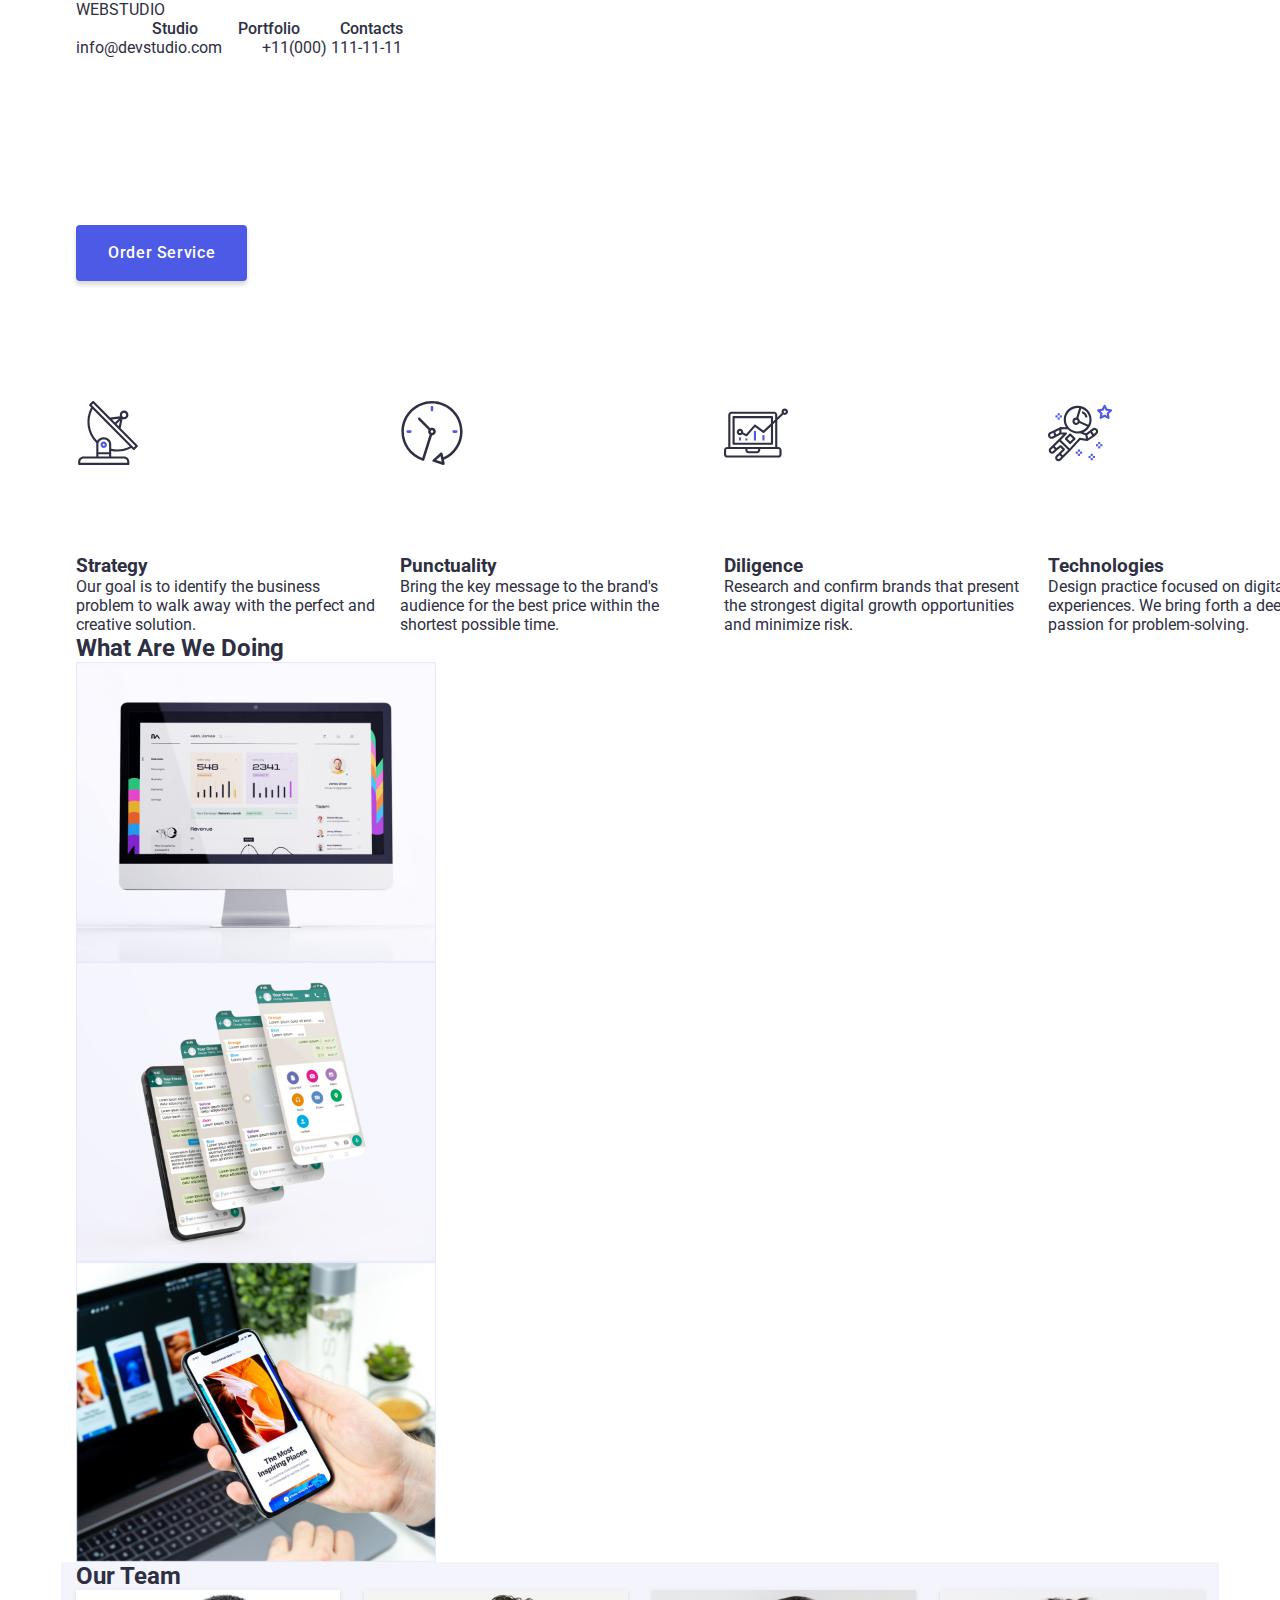
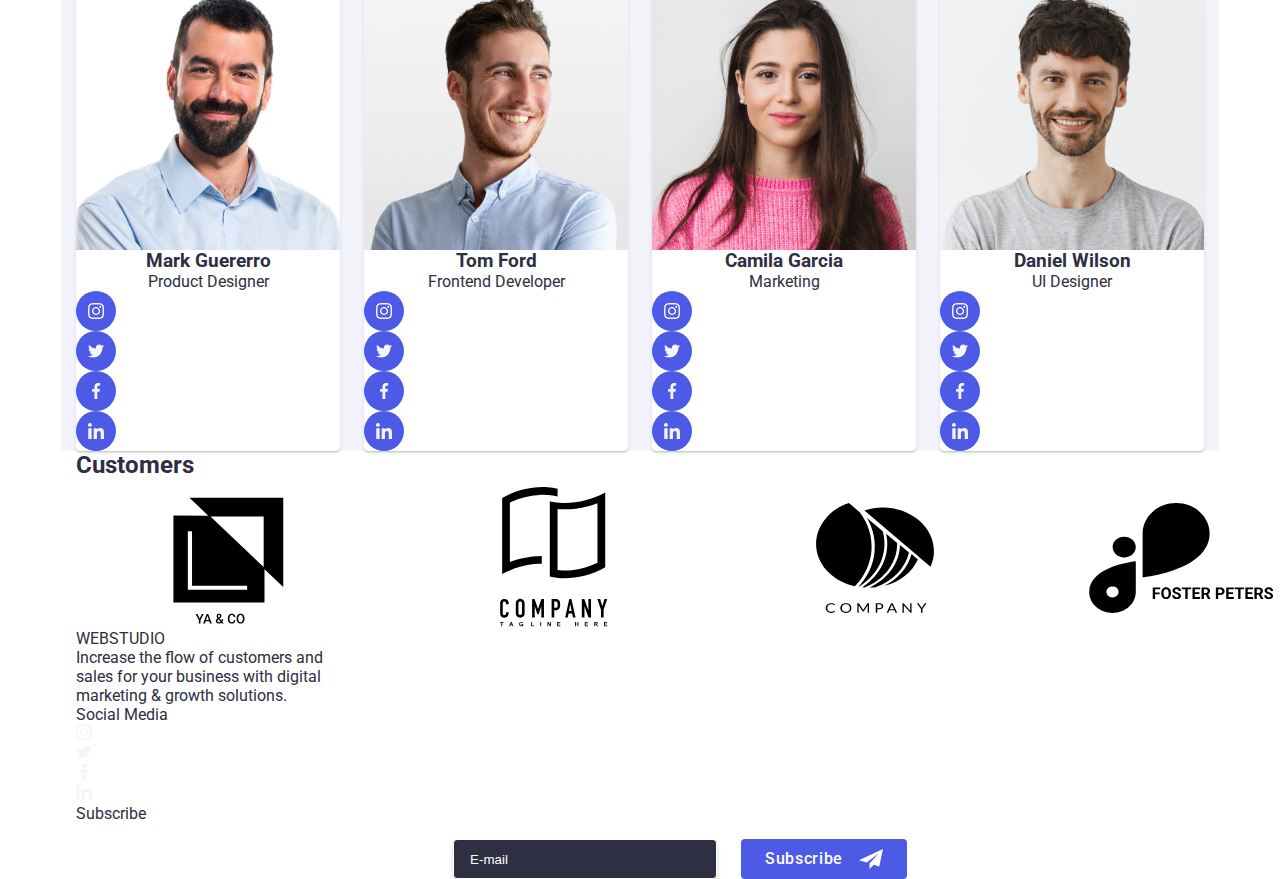
==== original-index.html @ e4486432 "first commit 10/10/2023 at 6:26AM" ====
<!DOCTYPE html>
<html lang="en">

<head>
    <title>WebStudio</title>

    <link rel="stylesheet" href="./css/style.css">

    <link rel="preconnect" href="https://fonts.googleapis.com">
    <link rel="preconnect" href="https://fonts.gstatic.com" crossorigin>
    <link
        href="https://fonts.googleapis.com/css2?family=Raleway:wght@800&family=Roboto:wght@400;500;700;900&display=swap"
        rel="stylesheet">

</head>

<body>

    <header class="header">

        <div class="container top-header">

            <a class="header-logo" href="index.html">

                <span class="iris">WEB</span>STUDIO

            </a>

            <nav class="nav">

                <ul class="nav-list">

                    <li class="nav-list-item">

                        <a class="nav-link active" href="index.html">Studio</a>

                    </li>

                    <li class="nav-list-item">

                        <a class="nav-link" href="portfolio.html">Portfolio</a>

                    </li>

                    <li class="nav-list-item">

                        <a class="nav-link" href="#">Contacts</a>
                    </li>

                </ul>

            </nav>

            <address class="address">

                <ul class="address-list">

                    <li class="address-list-item"><a class="address-link"
                            href="mailto:info@devstudio.com">info@devstudio.com</a>
                    </li>
                    <li class="address-list-item"><a class="address-link" href="tel:11-000-111-11-11">+11(000)
                            111-11-11</a>
                    </li>

                </ul>
            </address>

        </div>

    </header>

    <main>

        <div class="hero-bg-image">

            <section class="hero-image-main">

                <div class="hero-image-gradient">

                    <div class="container hero-image-details">

                        <h1 class="hero-title"> Effective Solutions <br> for Your Business </h1>
                        <button class="hero-button" type="button" data-modal-open> Order Service</button>

                    </div>

                </div>

            </section>

        </div>



        <section class="features">

            <div class="container features-section">

                <h2 hidden class="features-title"> Features </h2>

                <ul class="features-list">

                    <li class="features-item">

                        <svg class="features-item-icons">

                            <use href="./images/icons.svg#antenna">

                        </svg>

                        <h3 class="features-item-title"> Strategy </h3>

                        <p class="features-item-description"> Our goal is to identify the business
                            problem to walk away with the
                            perfect and creative solution.</p>

                    </li>

                    <li class="features-item">

                        <svg class="features-item-icons">

                            <use href="./images/icons.svg#clock">

                        </svg>

                        <h3 class="features-item-title"> Punctuality </h3>

                        <p class="features-item-description"> Bring the key message to the
                            brand's audience for the best price
                            within the shortest possible time.</p>
                    </li>

                    <li class="features-item">

                        <svg class="features-item-icons">

                            <use href="./images/icons.svg#diagram">

                        </svg>

                        <h3 class="features-item-title"> Diligence </h3>

                        <p class="features-item-description"> Research and confirm brands that
                            present the strongest digital growth
                            opportunities and minimize risk.</p>
                    </li>

                    <li class="features-item">

                        <svg class="features-item-icons">

                            <use href="./images/icons.svg#astronaut">

                        </svg>

                        <h3 class="features-item-title"> Technologies </h3>

                        <p class="features-item-description"> Design practice focused on digital
                            experiences. We bring forth a deep
                            passion for problem-solving.</p>
                    </li>
                </ul>

            </div>

        </section>

        <section class="services">

            <div class="container services-section">

                <h2 class="services-title"> What Are We Doing </h2>

                <ul class="services-item">
                    <li class="services-item-image"><img src="images/imac.jpg" alt="imac" width="360"></li>
                    <li class="services-item-image"><img src="images/mobilescreens.jpg" alt="mobilescreens" width="360">
                    </li>
                    <li class="services-item-image"><img src="images/iphone.jpg" alt="iphone" width="360"></li>
                </ul>

            </div>

        </section>

        <section class="teams">

            <div class="container team-section">

                <h2 class="team-title"> Our Team </h2>

                <ul class="team-list">
                    <li class="team-list-item">
                        <img src="images/markguererro.jpg" alt="markguererro" width="264">

                        <div class="team-details">

                            <h3 class="team-name"> Mark Guererro </h3>
                            <p class="team-jobs"> Product Designer </p>

                            <ul class="team-list-icons">

                                <a href="https://www.instagram.com/">

                                    <li class="team-icons">

                                        <svg class="social-media">

                                            <a href="https://www.instagram.com/">
                                                <use href="./images/icons.svg#ig_stroke">
                                            </a>

                                        </svg>

                                    </li>

                                </a>

                                <a href="https://twitter.com/">

                                    <li class="team-icons">

                                        <svg class="social-media">
                                            <use href="./images/icons.svg#twitter_stroke">
                                        </svg>

                                    </li>

                                </a>

                                <a href="https://www.facebook.com/">

                                    <li class="team-icons">

                                        <svg class="social-media">
                                            <use href="./images/icons.svg#facebook_stroke">
                                        </svg>

                                    </li>

                                </a>

                                <a href="https://www.linkedin.com/">

                                    <li class="team-icons">

                                        <svg class="social-media">
                                            <use href="./images/icons.svg#linkedin_stroke">
                                        </svg>

                                    </li>

                                </a>

                            </ul>

                        </div>

                    </li>

                    <li class="team-list-item">
                        <img src="images/tomford.jpg" alt="tomford" width="264">

                        <div class="team-details">

                            <h3 class="team-name"> Tom Ford </h3>
                            <p class="team-jobs"> Frontend Developer </p>

                            <ul class="team-list-icons">

                                <a href="https://www.instagram.com/">

                                    <li class="team-icons">

                                        <svg class="social-media">

                                            <a href="https://www.instagram.com/">
                                                <use href="./images/icons.svg#ig_stroke">
                                            </a>

                                        </svg>

                                    </li>

                                </a>

                                <a href="https://twitter.com/">

                                    <li class="team-icons">

                                        <svg class="social-media">
                                            <use href="./images/icons.svg#twitter_stroke">
                                        </svg>

                                    </li>

                                </a>

                                <a href="https://www.facebook.com/">

                                    <li class="team-icons">

                                        <svg class="social-media">
                                            <use href="./images/icons.svg#facebook_stroke">
                                        </svg>

                                    </li>

                                </a>

                                <a href="https://www.linkedin.com/">

                                    <li class="team-icons">

                                        <svg class="social-media">
                                            <use href="./images/icons.svg#linkedin_stroke">
                                        </svg>

                                    </li>

                                </a>

                            </ul>

                        </div>

                    </li>

                    <li class="team-list-item">
                        <img src="images/camilagarcia.jpg" alt="camilagarcia" width="264">

                        <div class="team-details">

                            <h3 class="team-name"> Camila Garcia </h3>
                            <p class="team-jobs"> Marketing </p>

                            <ul class="team-list-icons">

                                <a href="https://www.instagram.com/">

                                    <li class="team-icons">

                                        <svg class="social-media">

                                            <a href="https://www.instagram.com/">
                                                <use href="./images/icons.svg#ig_stroke">
                                            </a>

                                        </svg>

                                    </li>

                                </a>

                                <a href="https://twitter.com/">

                                    <li class="team-icons">

                                        <svg class="social-media">
                                            <use href="./images/icons.svg#twitter_stroke">
                                        </svg>

                                    </li>

                                </a>

                                <a href="https://www.facebook.com/">

                                    <li class="team-icons">

                                        <svg class="social-media">
                                            <use href="./images/icons.svg#facebook_stroke">
                                        </svg>

                                    </li>

                                </a>

                                <a href="https://www.linkedin.com/">

                                    <li class="team-icons">

                                        <svg class="social-media">
                                            <use href="./images/icons.svg#linkedin_stroke">
                                        </svg>

                                    </li>

                                </a>

                            </ul>

                        </div>

                    </li>

                    <li class="team-list-item">
                        <img src="images/danielwilson.jpg" alt="danielwilson" width="264">

                        <div class="team-details">

                            <h3 class="team-name"> Daniel Wilson </h3>
                            <p class="team-jobs"> UI Designer </p>

                            <ul class="team-list-icons">

                                <a href="https://www.instagram.com/">

                                    <li class="team-icons">

                                        <svg class="social-media">

                                            <a href="https://www.instagram.com/">
                                                <use href="./images/icons.svg#ig_stroke">
                                            </a>

                                        </svg>

                                    </li>

                                </a>

                                <a href="https://twitter.com/">

                                    <li class="team-icons">

                                        <svg class="social-media">
                                            <use href="./images/icons.svg#twitter_stroke">
                                        </svg>

                                    </li>

                                </a>

                                <a href="https://www.facebook.com/">

                                    <li class="team-icons">

                                        <svg class="social-media">
                                            <use href="./images/icons.svg#facebook_stroke">
                                        </svg>

                                    </li>

                                </a>

                                <a href="https://www.linkedin.com/">

                                    <li class="team-icons">

                                        <svg class="social-media">
                                            <use href="./images/icons.svg#linkedin_stroke">
                                        </svg>

                                    </li>

                                </a>

                            </ul>

                        </div>

                    </li>

                </ul>

            </div>

        </section>

        <section class="customers">

            <div class="container customers-section">

                <h2 class="customers-section-title"> Customers </h2>

                <ul class="customers-list">

                    <li class="icons-list">

                        <svg class="icons-item">

                            <use href="./images/icons.svg#c_one">

                        </svg>

                    </li>

                    <li class="icons-list">

                        <svg class="icons-item">

                            <use href="./images/icons.svg#c_two">

                        </svg>

                    </li>

                    <li class="icons-list">

                        <svg class="icons-item">

                            <use href="./images/icons.svg#c_three">

                        </svg>

                    </li>

                    <li class="icons-list">

                        <svg class="icons-item">

                            <use href="./images/icons.svg#c_four">

                        </svg>

                    </li>

                    <li class="icons-list">

                        <svg class="icons-item">

                            <use href="./images/icons.svg#c_five">

                        </svg>

                    </li>

                    <li class="icons-list">

                        <svg class="icons-item">

                            <use href="./images/icons.svg#c_six">

                        </svg>

                    </li>

                </ul>

            </div>

        </section>

    </main>

    <footer class="footer">

        <div class="container bottom-section">

            <ul class="footer-items">

                <li class="footer-items-content">

                    <a class="footer-logo" href="index.html">

                        <span class="iris">WEB</span>STUDIO
                    </a>

                    <p class="footer-description"> Increase the flow of customers and<br>
                        sales for your business with digital<br>
                        marketing & growth solutions.</p>

                </li>

                <li class="footer-items-content">

                    <p class="footer-social-title"> Social Media </p>

                    <ul class="footer-list-icons">

                        <a href="https://www.instagram.com/">

                            <li class="footer-icons">

                                <svg class="social-media">

                                    <a href="https://www.instagram.com/">
                                        <use href="./images/icons.svg#ig_stroke">
                                    </a>

                                </svg>

                            </li>

                        </a>

                        <a href="https://twitter.com/">

                            <li class="footer-icons">

                                <svg class="social-media">
                                    <use href="./images/icons.svg#twitter_stroke">
                                </svg>

                            </li>

                        </a>

                        <a href="https://www.facebook.com/">

                            <li class="footer-icons">

                                <svg class="social-media">
                                    <use href="./images/icons.svg#facebook_stroke">
                                </svg>

                            </li>

                        </a>

                        <a href="https://www.linkedin.com/">

                            <li class="footer-icons">

                                <svg class="social-media">
                                    <use href="./images/icons.svg#linkedin_stroke">
                                </svg>

                            </li>

                        </a>

                    </ul>

                </li>

                <li class="footer-items-content">

                    <p class="footer-subscription-title"> Subscribe </p>

                    <form class="newsletter">

                        <div class="subscriber-field">

                            <label class="enter-email">

                                <input class="email-field" type="email" id="email" name="email" placeholder="E-mail"
                                    required>

                            </label>

                        </div>

                        <div class="subscriber-button">

                            <button type="submit"> Subscribe

                                <svg class="subscribe-icon">

                                    <use href="./images/icons.svg#subscribe_icon">

                                </svg>

                            </button>

                        </div>

                    </form>

                </li>

            </ul>

        </div>

    </footer>

    <div class="backdrop is-hidden" data-modal>

        <div class="modal">

            <div class="modal-close-button">

                <button type="modal-button" class="modal-close" data-modal-close>

                    <svg class="modal-close-icon">
                        <use href="./images/icons.svg#close_icon_button">
                    </svg>

                </button>

            </div>

            <div class="modal-form-section">

                <h2 class="modal-intro"> Leave your contacts and
                    we will call you back
                </h2>

                <form class="modal-form">

                    <label class="modal-form-fields">

                        <span class="modal-form-field-labels">Name</span>

                        <input class="modal-form-input-fields" placeholder="Full Name" type="text" name="full_name"
                            required>


                        <div class="modal-form-icon-placement">

                            <svg class="modal-form-icon">
                                <use href="./images/icons.svg#name_icon">
                            </svg>

                        </div>

                    </label>

                    <label class="modal-form-fields">

                        <span class="modal-form-field-labels">Phone</span>

                        <input class="modal-form-input-fields" placeholder="(###)###-####" type="tel" name="tel_number"
                            required>

                        <div class="modal-form-icon-placement">

                            <svg class="modal-form-icon">
                                <use href="./images/icons.svg#telephone_icon">
                            </svg>

                        </div>

                    </label>

                    <label class="modal-form-fields">

                        <span class="modal-form-field-labels">Email</span>

                        <input class="modal-form-input-fields" placeholder="example@your.email" type="email"
                            name="email_address" required>

                        <div class="modal-form-icon-placement">

                            <svg class="modal-form-icon">
                                <use href="./images/icons.svg#email_icon">
                            </svg>

                        </div>

                    </label>

                    <label class="modal-form-fields">

                        <span class="modal-form-field-labels">Comment</span>

                        <textarea class="modal-form-input-fields" placeholder="Text input" type="text"
                            name="comment_section" rows="8" required>
                        </textarea>

                    </label>

                    <label class="agreement">

                        <input class="agreement-box" type="checkbox" checked="checked" name="agreement_section"
                            required>

                        <span class="ticked-checkbox">

                            <svg class="checkbox-icon">
                                <use href="./images/icons.svg#ticked_checkbox">
                            </svg>

                        </span>

                        <span class="privacy-policy-section">

                            I accept the terms and conditions of the

                            <a class="privacy-policy" href="">Privacy Policy</a>

                        </span>

                    </label>

                    <div class="send-button-area">

                        <label class="submit-form">

                            <button class="send-button" type="submit">
                                Send
                            </button>

                        </label>

                    </div>

                </form>
            </div>

        </div>

    </div>

    <script src="modal.js"></script>
    <script src="test.phone-number.js"></script>

</body>

</html>
---- css/style.css ----
* {

        margin: 0;
        padding: 0;
        box-sizing: border-box;
}

:root {

        --iris: #4D5AE5;
        --ocean: #404BBF;
        --navy-blue: #2E2F42;
        --green: #31D0AA;
        --slate: #434455;
        --light-slate: #8E8F99;
        --cornflower: #E7E9FC;
        --cloud: #F4F4FD;
        --navy-blue-modal: #2E2F4266;
        --grey: #2E2F42;
        --white: #FFF;
        --dairy: #FCFCFC;

}

body {

        background-color: var(--white);
        color: var(--navy-blue);
        font-family: 'Roboto', 'sans-serif';
        font-size: 16px;
        font-weight: 400;

}

li {

        list-style: none;

}

a {

        text-decoration: none;
        color: inherit;

}

address {

        font-style: inherit;

}

button {

        font-family: inherit;
        font-size: 16px;
        border: unset;
        outline: none;
        cursor: pointer;
        line-height: 1.5;
}

img {

        display: flex;
        max-width: 100%;
        height: auto;

}


.container {

        width: 1158px;
        margin: 0 auto;
        padding: 0 15px;

}

.section {

        padding: 120px 0;

}

.page-logo {

        color: var(--iris);

        font-family: 'Raleway', 'sans-serif';
        font-size: 18px;
        font-weight: 800;
        line-height: 1.16667;

        letter-spacing: 0.54px;
        text-transform: uppercase;

}

.header,
.header-navigation,
.nav-list,
.header-address,
.address-list {

        display: flex;
        align-items: center;

}

.page-header {

        padding: 24px 0;
        border-bottom: 1px solid var(--cornflower);
        background: var(--white);
        box-shadow: 0px 1px 6px 0px rgba(46, 47, 66, 0.08), 0px 1px 1px 0px rgba(46, 47, 66, 0.16), 0px 2px 1px 0px rgba(46, 47, 66, 0.08);

}

.page-logo-header {

        color: var(--navy-blue);
}

.page-logo-footer {

        color: var(--cloud);
}

.nav-list {

        font-weight: 500;
        margin-left: 76px;
        gap: 40px;
        transition: color cubic-bezier(0.4, 0, 0.2, 1);

}

.nav-list-item {

        position: relative;

}

.nav-list-item:hover .nav-list-item-link::after {

        width: 100%;

}

.nav-list-item-link {

        color: var(--navy-blue);
        transition: color cubic-bezier(0.4, 0, 0.2, 1);

}

.nav-list-item-link.active {

        color: var(--ocean);

}

.nav-list-item-link.active::after {

        width: 100%;

}

.nav-list-item-link::after {

        content: '';
        position: absolute;
        left: 0;
        bottom: -25px;

        width: 0;
        height: 4px;

        border-radius: 2px;
        background-color: var(--ocean);

        transition: width 250ms cubic-bezier(0.4, 0, 0.2, 1);
}

.nav-list-item .nav-list-item-link:hover,
.nav-list-item .nav-list-item-link:focus,
.address-list-item .address-list-item-link:hover,
.address-list-item .address-list-item-link:focus {

        color: var(--ocean);

}

.header-address {

        margin-left: auto;

}

.address-list {

        gap: 40px;

}

.address-list-item-link {

        color: var(--slate);
        transition: color 250ms cubic-bezier(0.4, 0, 0.2, 1);
}

.hero-section {

        background-image: linear-gradient(rgba(46, 47, 66, 0.70),
                        rgba(46, 47, 66, 0.70)),
                url(/images/people-office.jpg);
        background-repeat: no-repeat;
        background-position: center;
        background-size: cover;
        max-width: 1440px;
        margin: 0 auto;
        background-color: var(--navy-blue);
        padding: 188px 0;
        text-align: center;

}

.hero-title {

        color: var(--white);
        font-size: 56px;
        font-weight: 700;
        line-height: 1.07143;
        letter-spacing: 1.12px;
        margin-bottom: 48px;
}

.hero-button {

        background-color: var(--iris);
        color: var(--white);
        border-radius: 4px;
        box-shadow: 0px 4px 4px 0px rgba(0, 0, 0, 0.15);
        padding: 16px 32px;
        font-weight: 500;
        letter-spacing: 0.64px;
        transition: background-color 250ms cubic-bezier(0.4, 0, 0.2, 1);

}

.hero-button:hover,
.hero-button:focus {

        background-color: var(--ocean);
}

.footer-section {

        background-color: var(--navy-blue);
        padding: 100px 0;

}

.footer-section-description {

        width: 264px;
        color: var(--cloud);
        line-height: 1.5;
        letter-spacing: 0.32px;
        margin-top: 16px;

}

.footer-list {

        display: flex;

}

.footer-icons-list {

        display: flex;
        justify-content: center;
        gap: 16px;
        margin-top: 16px;
}

.footer-sm-icons:hover,
.footer-sm-icons:focus {

        background-color: var(--green);

}

.footer-title {

        color: var(--white);
        font-weight: 500;
        line-height: 1.5;
        letter-spacing: 0.32px;

}

.social-area {

        margin-left: 120px;
}

.newsletter-area {

        margin-left: 80px;
}

.newsletter {

        margin-left: 80px;
        margin-top: 16px;

        display: flex;
        gap: 24px;

        justify-content: center;
        align-items: center;

}

.newsletter button {

        display: flex;
        justify-content: center;
        align-items: center;
        padding: 8px 24px;
        gap: 16px;

        border-radius: 4px;
        background: var(--iris);
        color: var(--white);
        text-align: center;
        font-weight: 500;
        line-height: 24px;
        letter-spacing: 0.64px;

        transition: background 250ms cubic-bezier(0.4, 0, 0.2, 1),
                color 250ms cubic-bezier(0.4, 0, 0.2, 1);
}

.newsletter button:hover {

        background: var(--ocean, #404BBF);

}

.newsletter input {

        width: 264px;
        height: 40px;

        border-radius: 4px;
        border: 1px solid var(--WHITE, #FFF);
        box-shadow: 0px 4px 4px 0px rgba(0, 0, 0, 0.15);

        background-color: var(--navy-blue);
        padding: 8px 16px;

        color: var(--white);

}

.email-field {

        fill: var(--white);
}

.newsletter input::placeholder {

        color: var(--white);

}

.email-field:hover,
.email-field:focus {

        outline: none;
        border: 1px solid var(--ocean);
}


.subscribe-icon {

        width: 24px;
        height: 24px;

        fill: currentColor;

}

.features-section {

        padding-top: 120px;
}

.features-list {

        display: inline-flex;
        gap: 24px;
}

.features-icons {

        background-color: var(--cloud);
        width: 264px;
        height: 112px;
        padding: 24px 100px;
        margin-bottom: 8px;

        border: 1px solid;

}

.features-list-item-title {

        border: 1px solid;
}

.features-list-item-description {

        width: 264px;
        line-height: 1.5;
        margin-top: 8px;
        border: 1px solid;
}

.title {

        text-align: center;
        font-size: 36px;
        font-weight: 700;
        line-height: 1.11111;
        letter-spacing: 0.72px;
        text-transform: capitalize;
        margin-bottom: 72px;

}

.service-list {

        display: flex;
        flex-wrap: wrap;
        gap: 24px;

}

.service-list-item {

        flex-basis: calc((100% - 48px) / 3);
}

.team-section {

        background-color: var(--cloud);

}

.team-list {

        display: flex;
        flex-wrap: wrap;
        gap: 24px;

}

.team-list-item {

        flex-basis: calc((100% - 72px) / 4);
        text-align: center;
        border-radius: 0px 0px 4px 4px;
        background: var(--WHITE, #FFF);
        box-shadow: 0px 2px 1px 0px rgba(46, 47, 66, 0.08), 0px 1px 1px 0px rgba(46, 47, 66, 0.16), 0px 1px 6px 0px rgba(46, 47, 66, 0.08);
}

.cards {

        padding: 32px 0;
}

.cards-description {

        margin: 8px 0;
}

.icons-list {

        display: flex;
        justify-content: center;
        gap: 24px;

}

.team-icons,
.footer-sm-icons {

        display: flex;
        justify-content: center;
        align-items: center;
        background-color: var(--iris);
        width: 40px;
        height: 40px;
        border-radius: 50%;
        transition: background-color 250ms cubic-bezier(0.4, 0, 0.2, 1);

}

.team-icons:hover,
.team-icons:focus {

        background-color: var(--ocean);

}

.social-size,
.social-media {

        width: 16px;
        height: 16px;

}


.customers-list,
.customers-list-item {

        display: flex;
        gap: 24px;

}

.customers-list-item {

        border: 1px solid var(--light-slate);
        border-radius: 4px;
        color: var(--light-slate);
        height: 88px;
        transition: color 250ms cubic-bezier(0.4, 0, 0.2, 1),
                border-color 250ms cubic-bezier(0.4, 0, 0.2, 1);

}

.customers-icons {

        fill: currentColor;
        width: 168px;
        height: 88px;
        padding: 16px 32px;
        transition: fill 250ms cubic-bezier(0.4, 0, 0.2, 1);

}

.customers-list-item:hover,
.customers-list-item-focus {

        color: var(--ocean);
        border-color: var(--ocean);

}

.filters {

        padding-top: 100px;
        padding-bottom: 72px;
}

.filters-list {

        display: flex;
        flex-wrap: wrap;
        justify-content: center;
        gap: 24px;

}

.filters-button {

        color: var(--iris);
        font-size: 16px;
        font-weight: 500;
        line-height: 24px;
        letter-spacing: 0.64px;

        border-radius: 4px;
        border: 1px solid var(--cornflower);
        background: var(--cloud);

        padding: 12px 24px;

        cursor: pointer;

        transition: background 250ms cubic-bezier(0.4, 0, 0.2, 1),
                border-color 250ms cubic-bezier(0.4, 0, 0.2, 1),
                color 250ms cubic-bezier(0.4, 0, 0.2, 1);

}

.filters-button:hover,
.filters-button:focus {

        color: var(--white);
        border-radius: 4px;
        border-color: var(--ocean);
        background: var(--ocean);
        box-shadow: 0px 2px 2px 0px rgba(0, 0, 0, 0.12),
                0px 2px 1px 0px rgba(0, 0, 0, 0.08),
                0px 3px 1px 0px rgba(0, 0, 0, 0.10);

}

.portfolio-projects {

        padding-left: 16px;
}

.projects-list {

        display: flex;
        flex-wrap: wrap;
        gap: 48px 24px;
        padding-bottom: 120px;

}

.projects-list-item {

        flex-basis: calc((100% - 48px) / 3);
        border: 1px solid var(--cornflower);
}

.projects-list-item-wrap {

        position: relative;
        overflow: hidden;

}

.projects-list-item-overlay {

        position: absolute;
        top: 0;
        height: 100%;
        width: 100%;
        padding: 40px 32px;

        color: var(--CLOUD, #F4F4FD);
        font-size: 16px;
        font-style: normal;
        font-weight: 400;
        line-height: 24px;
        letter-spacing: 0.32px;

        background-color: var(--iris);
        opacity: 0.9;
        transform: translateY(100%);
        transition: transform 250ms cubic-bezier(0.4, 0, 0.2, 1);

}

.projects-list-item:hover .projects-list-item-overlay {

        transform: translateY(0);

}

.projects-list-item:hover,
.projects-list-item:focus {

        border: 1px solid var(--CLOUD, #F4F4FD);
        background: var(--WHITE, #FFF);
        box-shadow: 0px 2px 1px 0px rgba(46, 47, 66, 0.08), 0px 1px 1px 0px rgba(46, 47, 66, 0.16), 0px 1px 6px 0px rgba(46, 47, 66, 0.08);
        cursor: pointer;

}

.backdrop {

        position: fixed;
        top: 0;
        left: 0;
        width: 100%;
        height: 100%;
        background-color: rgba(0, 0, 0, 0.2);
        opacity: 1;
        transition: opacity 250ms cubic-bezier(0.4, 0, 0.2, 1);

}

.modal {

        position: absolute;
        top: 50%;
        left: 50%;
        min-width: 408px;
        min-height: 584px;

        transform: translate(-50%, -50%) scale(1);
        transition: transform 250ms cubic-bezier(0.4, 0, 0.2, 1);

        border-radius: 4px;
        background: var(--dairy);
        box-shadow: 0px 2px 1px 0px rgba(0, 0, 0, 0.20), 0px 1px 3px 0px rgba(0, 0, 0, 0.12), 0px 1px 1px 0px rgba(0, 0, 0, 0.14);

        padding: 24px;

}

.backdrop.is-hidden .modal {

        transform: translate(-50%, -50%) scale(0);

}

.modal-close {

        width: 24px;
        height: 24px;

        background-color: var(--cornflower);
        border: 1px solid rgba(0, 0, 0, 0.1);
        border-radius: 15px;
        cursor: pointer;

        color: var(--navy-blue);

        transition: background-color 250ms cubic-bezier(0.4, 0, 0.2, 1),
                color 250ms cubic-bezier(0.4, 0, 0.2, 1);

}

.modal-close-button {

        display: flex;
        justify-content: flex-end;
}

.modal-close-icon {

        width: 8px;
        height: 8px;

        fill: currentColor;

}

.modal-close:hover,
.modal-close:focus {

        background-color: var(--ocean);
        color: var(--white);

}

.is-hidden {

        visibility: hidden;
        opacity: 0;
        pointer-events: none;

}

.modal-intro {

        display: flex;
        justify-content: center;

        margin-top: 24px;
        margin-bottom: 16px;

        color: var(--navy-blue, #2E2F42);

        font-size: 16px;
        font-weight: 500;
        line-height: 24px;
        letter-spacing: 0.32px;

}

.modal-form-icon {

        width: 18px;
        height: 24px;

        position: absolute;
        left: 16px;

        color: var(--navy-blue);

        transition: color 250ms cubic-bezier(0.4, 0, 0.2, 1);
}

.modal-form-icon-placement {

        position: absolute;
        display: flex;

        top: 38%;

        fill: currentColor;

        transition: fill 250ms cubic-bezier(0.4, 0, 0.2, 1);
}

.modal-form-field-labels {

        position: relative;

        color: var(--light-slate, #8E8F99);

        font-size: 12px;
        font-weight: 400;
        line-height: 14px;
        letter-spacing: 0.48px;
}

.modal-form-fields {

        position: relative;

}

.modal-form-input-fields {

        color: var(--navy-blue);

        display: block;

        width: 100%;

        font-family: inherit;
        font-size: 12px;
        font-weight: 400;
        line-height: 14px;
        letter-spacing: 0.48px;

        padding: 11px 38px;
        margin-top: 4px;

        border-radius: 4px;
        border: 1px solid var(--navy-blue-modal, rgba(46, 47, 66, 0.40));

}

.modal-form-fields textarea {

        resize: none;
        padding: 11px 16px;
}

.modal-form-input-fields:hover {

        border: 1px solid var(--iris);

        cursor: pointer;

}

.modal-form-input-fields:hover+.modal-form-icon-placement>.modal-form-icon {

        color: var(--iris);
}

.modal-form-input-fields:focus+.modal-form-icon-placement>.modal-form-icon {

        color: var(--iris);
}

.modal-form-input-fields:focus {

        outline: none;
        border: 1px solid var(--iris);

}

.agreement {

        display: flex;

        color: var(--light-slate, #8E8F99);

        font-family: inherit;
        font-size: 12px;
        font-weight: 400;
        line-height: 14px;
        letter-spacing: 0.48px;

        margin-top: 16px;
        margin-bottom: 24px;
}

.agreement input {

        appearance: none;

        width: 0px;
        height: 0px;
        margin: 0;
        padding: 0;
        border: none;
        opacity: 0;

        cursor: pointer;

}

.checkbox-icon {

        width: 16px;
        height: 16px;

        border-radius: 20%;

        border: 1px solid;
        fill: var(--white);

        transition: background-color 250ms cubic-bezier(0.4, 0, 0.2, 1),
                fill 250ms cubic-bezier(0.4, 0, 0.2, 1);

}

.checkbox-icon:hover,
.checkbox-icon:focus {

        fill: var(--cloud);
        background-color: var(--iris);

        cursor: pointer;

        border: none;
}

.ticked-checkbox {

        width: 16px;
        height: 16px;

}

.agreement input:checked~.ticked-checkbox {

        fill: var(--cloud);
        background-color: var(--iris);

        border-radius: 20%;

        transition: background-color 250ms cubic-bezier(0.4, 0, 0.2, 1),
                fill 250ms cubic-bezier(0.4, 0, 0.2, 1);
}

.privacy-policy-section {

        margin-left: 8px;
}

.privacy-policy {

        color: var(--iris, #4D5AE5);

        font-family: inherit;
        font-size: 12px;
        font-weight: 400;
        line-height: 16px;
        letter-spacing: 0.48px;
        text-decoration-line: underline;

}

.send-button-area {

        text-align: center;
}

.send-button {

        width: 50%;

        background-color: var(--iris);

        padding: 16px 32px;

        border-radius: 4px;
        box-shadow: 0px 4px 4px 0px rgba(0, 0, 0, 0.15);

        color: var(--white);
        font-size: 16px;
        font-weight: 500;
        line-height: 24px;
        letter-spacing: 0.64px;

        cursor: pointer;

        transition: background-color 250ms cubic-bezier(0.4, 0, 0.2, 1);
}

.send-button:hover {

        background-color: var(--ocean);
}
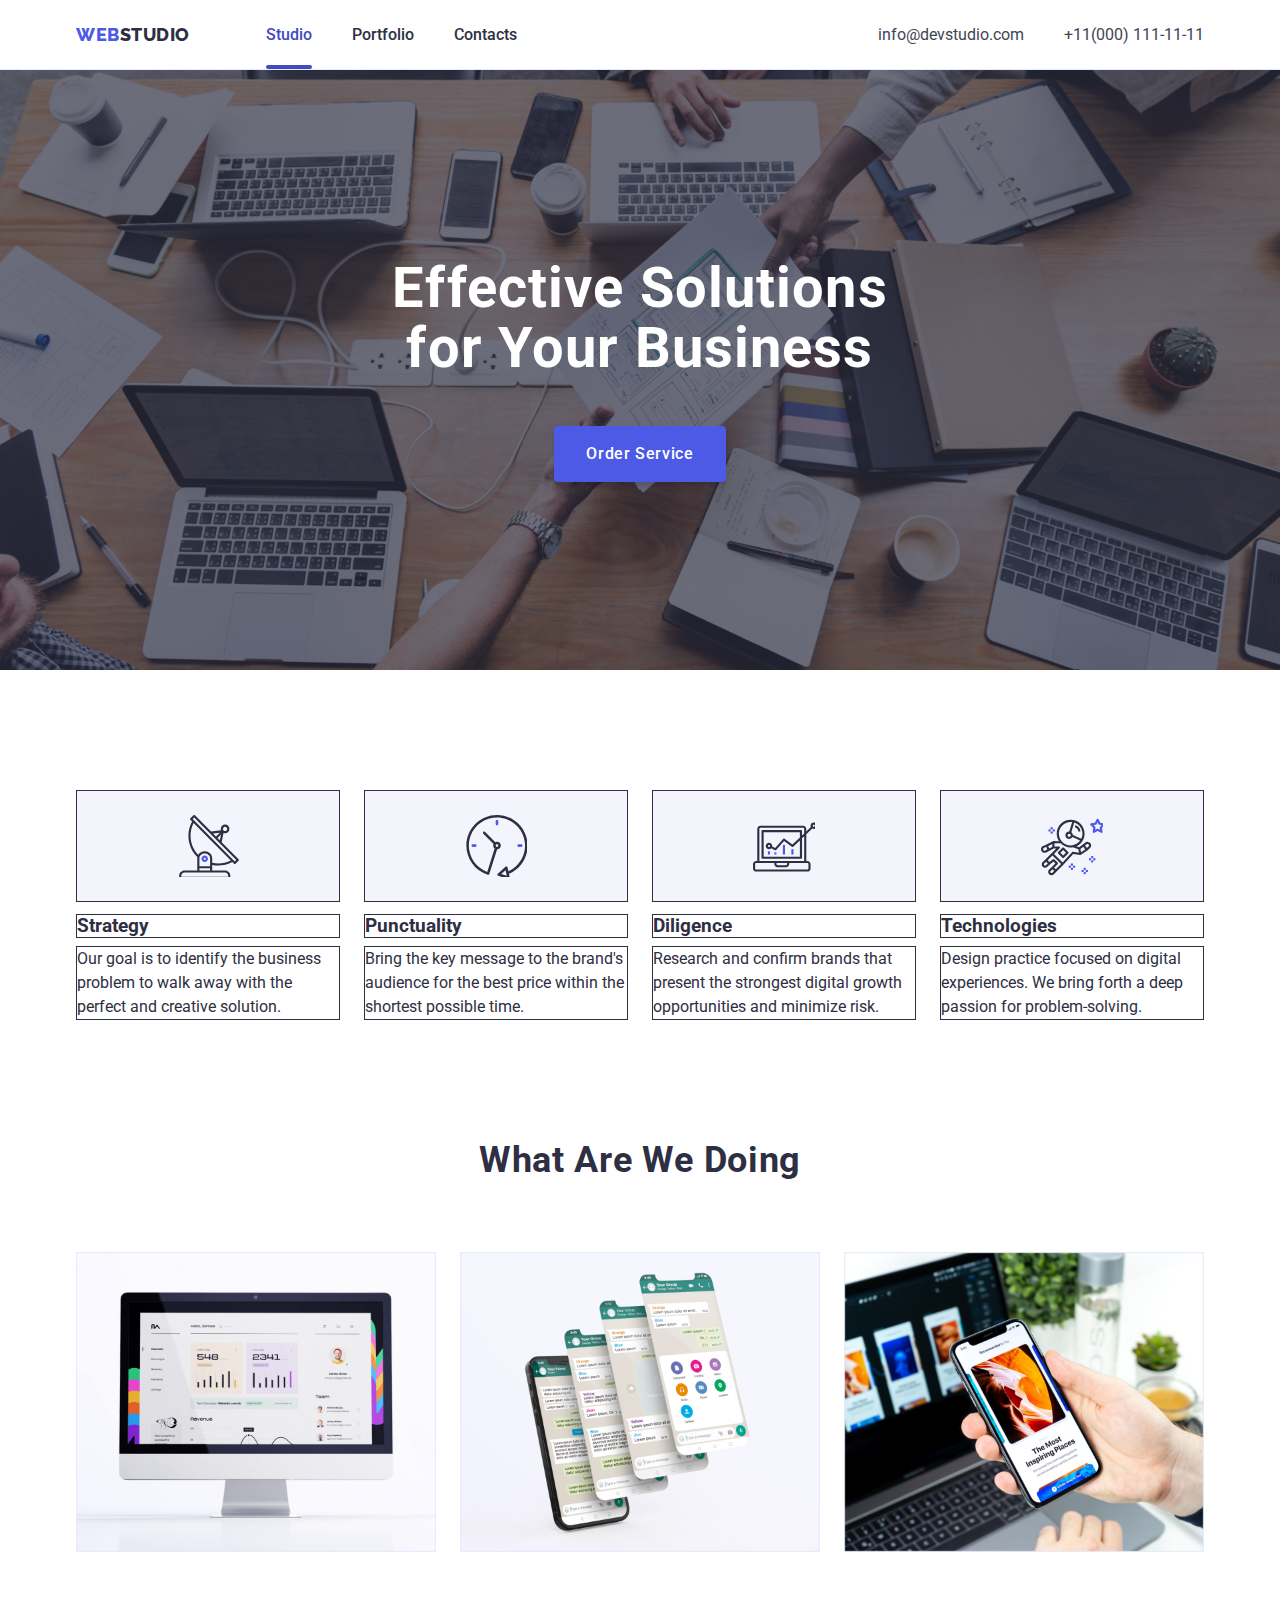
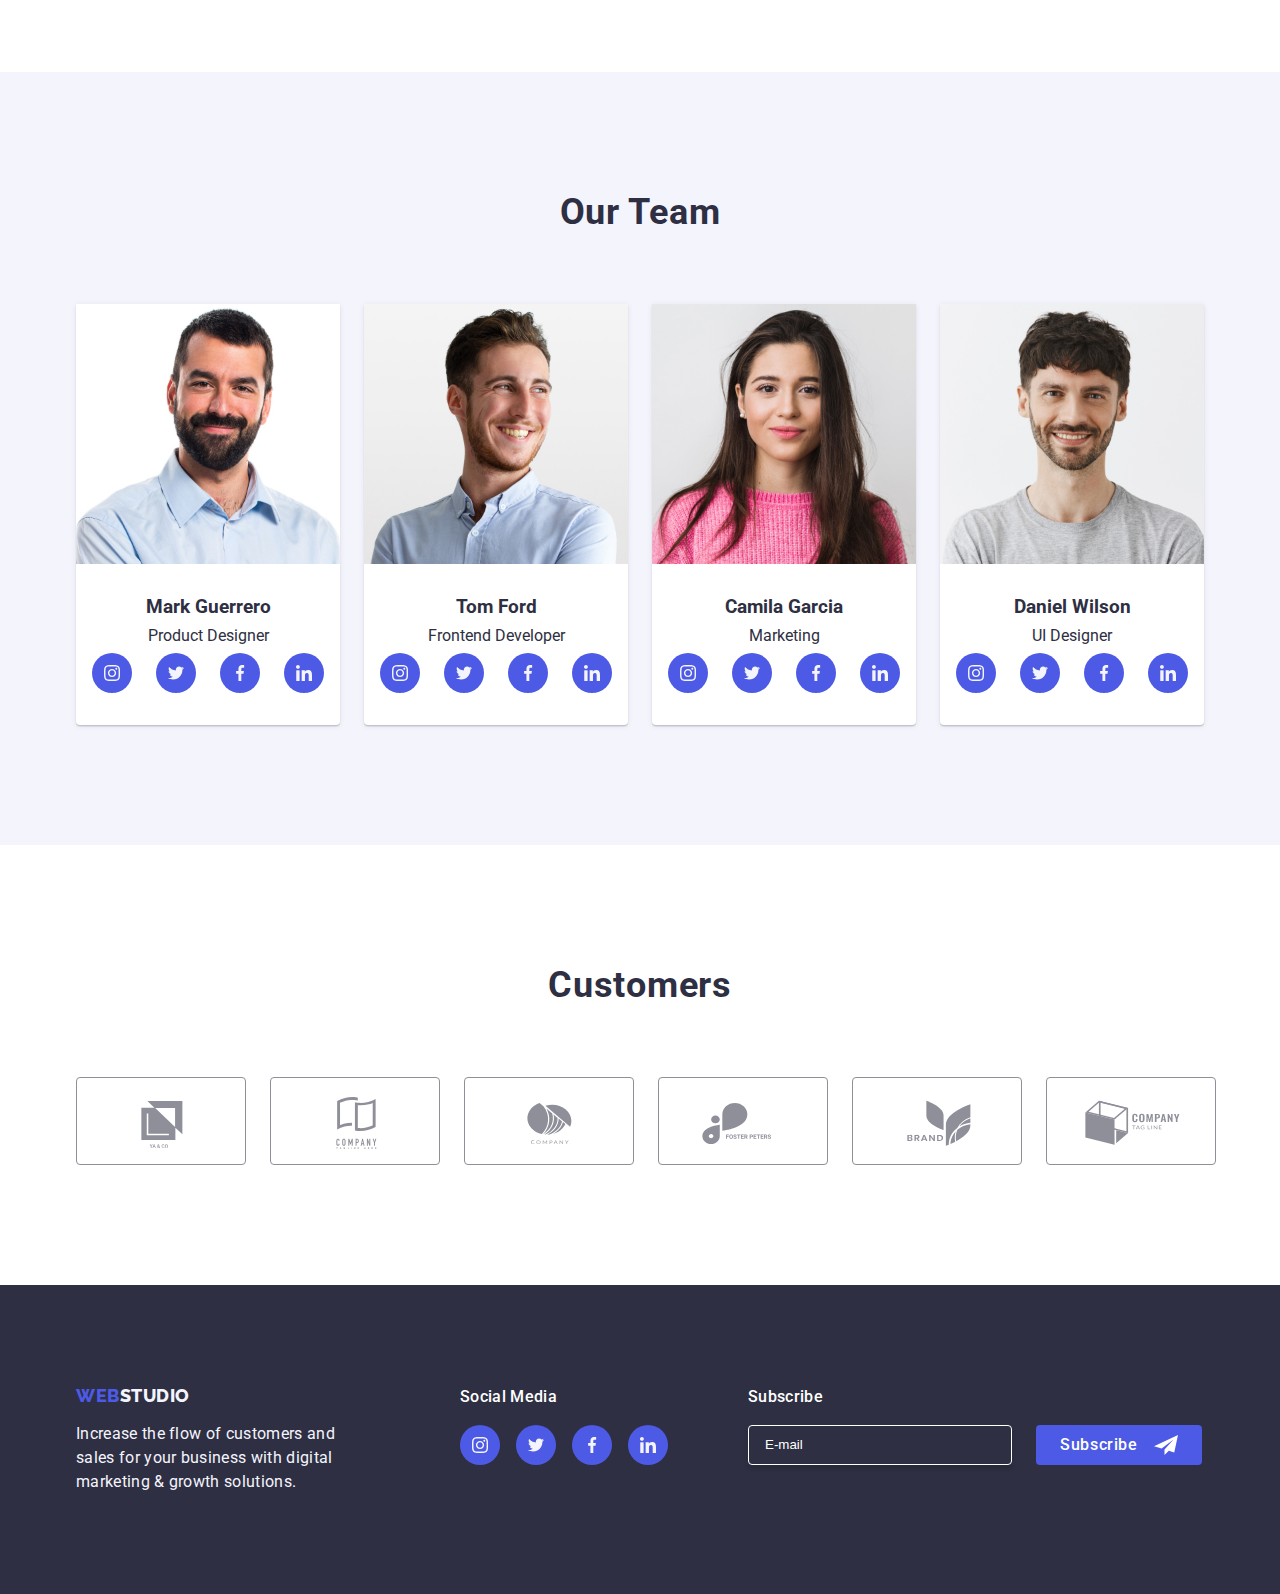
==== commit 52eed17c: "second commit 10/12/2023 at 4:47AM" ====
--- a/original-index.html
+++ b/original-index.html
@@ -2,67 +2,64 @@
 <html lang="en">
 
 <head>
-    <title>WebStudio</title>
+    <meta charset="UTF-8">
+    <meta name="viewport" content="width=device-width, initial-scale=1.0">
+    <title>WebStudio Project</title>
 
     <link rel="stylesheet" href="./css/style.css">
-
     <link rel="preconnect" href="https://fonts.googleapis.com">
     <link rel="preconnect" href="https://fonts.gstatic.com" crossorigin>
-    <link
-        href="https://fonts.googleapis.com/css2?family=Raleway:wght@800&family=Roboto:wght@400;500;700;900&display=swap"
-        rel="stylesheet">
+    <link rel="stylesheet"
+        href="https://fonts.googleapis.com/css2?family=Raleway:wght@800&family=Roboto:wght@400;500;700;900&display=swap">
 
 </head>
 
 <body>
 
-    <header class="header">
-
-        <div class="container top-header">
-
-            <a class="header-logo" href="index.html">
-
-                <span class="iris">WEB</span>STUDIO
-
-            </a>
-
-            <nav class="nav">
+    <header class="page-header">
+
+        <div class="header container">
+
+            <nav class="header-navigation">
+
+                <a class="page-logo" href="index.html">
+
+                    WEB<span class="page-logo-header">STUDIO </span>
+
+                </a>
 
                 <ul class="nav-list">
-
                     <li class="nav-list-item">
-
-                        <a class="nav-link active" href="index.html">Studio</a>
-
+                        <a class="nav-list-item-link active" href="index.html">Studio</a>
                     </li>
 
                     <li class="nav-list-item">
-
-                        <a class="nav-link" href="portfolio.html">Portfolio</a>
-
+                        <a class="nav-list-item-link" href="portfolio.html">Portfolio</a>
                     </li>
 
                     <li class="nav-list-item">
-
-                        <a class="nav-link" href="#">Contacts</a>
-                    </li>
-
+                        <a class="nav-list-item-link" href="#">Contacts</a>
+                    </li>
                 </ul>
 
             </nav>
 
-            <address class="address">
+            <address class="header-address">
 
                 <ul class="address-list">
-
-                    <li class="address-list-item"><a class="address-link"
-                            href="mailto:info@devstudio.com">info@devstudio.com</a>
-                    </li>
-                    <li class="address-list-item"><a class="address-link" href="tel:11-000-111-11-11">+11(000)
-                            111-11-11</a>
-                    </li>
-
+                    <li class="address-list-item">
+                        <a class="address-list-item-link" href="mailto:info@devstudio.com">
+                            info@devstudio.com
+                        </a>
+                    </li>
+
+                    <li class="address-list-item">
+                        <a class="address-list-item-link" href="tel:11-000-111-11-11">
+                            +11(000) 111-11-11
+                        </a>
+                    </li>
                 </ul>
+
             </address>
 
         </div>
@@ -71,565 +68,721 @@
 
     <main>
 
-        <div class="hero-bg-image">
-
-            <section class="hero-image-main">
-
-                <div class="hero-image-gradient">
-
-                    <div class="container hero-image-details">
-
-                        <h1 class="hero-title"> Effective Solutions <br> for Your Business </h1>
-                        <button class="hero-button" type="button" data-modal-open> Order Service</button>
-
-                    </div>
-
-                </div>
-
-            </section>
+        <section class="hero-section">
+
+            <div class="container">
+
+                <h1 class="hero-title">
+                    Effective Solutions
+                    <br>for Your Business
+                </h1>
+
+                <button class="hero-button" type="button" data-modal-open>
+                    Order Service
+                </button>
+
+            </div>
+
+        </section>
+
+        <section class="features-section">
+
+            <div class="container">
+
+                <h2 hidden> Features </h2>
+
+                <ul class="features-list">
+                    <li class="features-list-item">
+
+                        <svg class="features-icons">
+
+                            <use href="./images/icons.svg#antenna">
+
+                        </svg>
+
+                        <h3 class="features-list-item-title">
+                            Strategy
+                        </h3>
+
+                        <p class="features-list-item-description">
+                            Our goal is to identify the business
+                            problem to walk away with the perfect
+                            and creative solution.
+                        </p>
+                    </li>
+
+                    <li class="features-list-item">
+
+                        <svg class="features-icons">
+
+                            <use href="./images/icons.svg#clock">
+
+                        </svg>
+
+                        <h3 class="features-list-item-title">
+                            Punctuality
+                        </h3>
+
+                        <p class="features-list-item-description">
+                            Bring the key message to the brand's
+                            audience for the best price within the
+                            shortest possible time.
+                        </p>
+                    </li>
+
+                    <li class="features-list-item">
+
+                        <svg class="features-icons">
+
+                            <use href="./images/icons.svg#diagram">
+
+                        </svg>
+
+                        <h3 class="features-list-item-title">
+                            Diligence
+                        </h3>
+
+                        <p class="features-list-item-description">
+                            Research and confirm brands that present
+                            the strongest digital growth opportunities
+                            and minimize risk.
+                        </p>
+                    </li>
+
+                    <li class="features-list-item">
+
+                        <svg class="features-icons">
+
+                            <use href="./images/icons.svg#astronaut">
+
+                        </svg>
+
+                        <h3 class="features-list-item-title">
+                            Technologies
+                        </h3>
+
+                        <p class="features-list-item-description">
+                            Design practice focused on digital
+                            experiences. We bring forth a deep
+                            passion for problem-solving.
+                        </p>
+                    </li>
+
+                </ul>
+
+            </div>
+
+        </section>
+
+        <section class="services-section section">
+
+            <div class="container">
+
+                <h2 class="title">
+                    What Are We Doing
+                </h2>
+
+                <ul class="service-list">
+                    <li class="services-list-item">
+                        <img src="images/imac.jpg" alt="imac" width="360" height="300">
+
+                    </li>
+
+                    <li class="services-list-item">
+                        <img src="images/screen.jpg" alt="screen" width="360" height="300">
+
+                    </li>
+
+                    <li class="services-list-item">
+                        <img src="images/iphone.jpg" alt="iphone" width="360" height="300">
+
+                    </li>
+                </ul>
+
+            </div>
+
+        </section>
+
+        <section class="team-section section">
+
+            <div class="container">
+
+                <h2 class="title">
+                    Our Team
+                </h2>
+
+                <ul class="team-list">
+
+                    <li class="team-list-item">
+                        <img src="images/markguererro.jpg" alt="mark" width="264" height="260">
+
+                        <div class="cards">
+
+                            <h3 class="cards-title">
+                                Mark Guerrero
+                            </h3>
+
+                            <p class="cards-description">Product Designer</p>
+
+                            <ul class="icons-list">
+
+                                <li class="team-icons">
+
+                                    <a href="https://www.instagram.com/" class="social-size">
+
+                                        <svg class="social-media">
+
+                                            <use href="./images/icons.svg#ig_stroke" />
+
+                                        </svg>
+
+                                    </a>
+
+                                </li>
+
+                                <li class="team-icons">
+
+                                    <a href="https://twitter.com/" class="social-size">
+
+                                        <svg class="social-media">
+
+                                            <use href="./images/icons.svg#twitter_stroke" />
+
+                                        </svg>
+
+                                    </a>
+
+                                </li>
+
+                                <li class="team-icons">
+
+                                    <a href="https://www.facebook.com/" class="social-size">
+
+                                        <svg class="social-media">
+
+                                            <use href="./images/icons.svg#facebook_stroke" />
+
+                                        </svg>
+
+                                    </a>
+
+                                </li>
+
+                                <li class="team-icons">
+
+                                    <a href="https://www.linkedin.com/" class="social-size">
+
+                                        <svg class="social-media">
+
+                                            <use href="./images/icons.svg#linkedin_stroke" />
+
+                                        </svg>
+
+                                    </a>
+
+                                </li>
+
+                            </ul>
+
+                        </div>
+
+                    </li>
+
+                    <li class="team-list-item">
+                        <img src="images/tomford.jpg" alt="tom" width="264" height="260">
+
+                        <div class="cards">
+
+                            <h3 class="cards-title">
+                                Tom Ford
+                            </h3>
+
+                            <p class="cards-description">Frontend Developer</p>
+
+                            <ul class="icons-list">
+
+                                <li class="team-icons">
+
+                                    <a href="https://www.instagram.com/" class="social-size">
+
+                                        <svg class="social-media">
+
+                                            <use href="./images/icons.svg#ig_stroke" />
+
+                                        </svg>
+
+                                    </a>
+
+                                </li>
+
+                                <li class="team-icons">
+
+                                    <a href="https://twitter.com/" class="social-size">
+
+                                        <svg class="social-media">
+
+                                            <use href="./images/icons.svg#twitter_stroke" />
+
+                                        </svg>
+
+                                    </a>
+
+                                </li>
+
+                                <li class="team-icons">
+
+                                    <a href="https://www.facebook.com/" class="social-size">
+
+                                        <svg class="social-media">
+
+                                            <use href="./images/icons.svg#facebook_stroke" />
+
+                                        </svg>
+
+                                    </a>
+
+                                </li>
+
+                                <li class="team-icons">
+
+                                    <a href="https://www.linkedin.com/" class="social-size">
+
+                                        <svg class="social-media">
+
+                                            <use href="./images/icons.svg#linkedin_stroke" />
+
+                                        </svg>
+
+                                    </a>
+
+                                </li>
+
+                            </ul>
+
+                        </div>
+
+                    </li>
+
+                    <li class="team-list-item">
+                        <img src="images/camilagarcia.jpg" alt="camila" width="264" height="260">
+
+                        <div class="cards">
+
+                            <h3 class="cards-title">
+                                Camila Garcia
+                            </h3>
+
+                            <p class="cards-description">Marketing</p>
+
+                            <ul class="icons-list">
+
+                                <li class="team-icons">
+
+                                    <a href="https://www.instagram.com/" class="social-size">
+
+                                        <svg class="social-media">
+
+                                            <use href="./images/icons.svg#ig_stroke" />
+
+                                        </svg>
+
+                                    </a>
+
+                                </li>
+
+                                <li class="team-icons">
+
+                                    <a href="https://twitter.com/" class="social-size">
+
+                                        <svg class="social-media">
+
+                                            <use href="./images/icons.svg#twitter_stroke" />
+
+                                        </svg>
+
+                                    </a>
+
+                                </li>
+
+                                <li class="team-icons">
+
+                                    <a href="https://www.facebook.com/" class="social-size">
+
+                                        <svg class="social-media">
+
+                                            <use href="./images/icons.svg#facebook_stroke" />
+
+                                        </svg>
+
+                                    </a>
+
+                                </li>
+
+                                <li class="team-icons">
+
+                                    <a href="https://www.linkedin.com/" class="social-size">
+
+                                        <svg class="social-media">
+
+                                            <use href="./images/icons.svg#linkedin_stroke" />
+
+                                        </svg>
+
+                                    </a>
+
+                                </li>
+
+                            </ul>
+
+                        </div>
+
+                    </li>
+
+                    <li class="team-list-item">
+                        <img src="images/danielwilson.jpg" alt="daniel" width="264" height="260">
+
+                        <div class="cards">
+
+                            <h3 class="cards-title">
+                                Daniel Wilson
+                            </h3>
+
+                            <p class="cards-description">UI Designer</p>
+
+                            <ul class="icons-list">
+
+                                <li class="team-icons">
+
+                                    <a href="https://www.instagram.com/" class="social-size">
+
+                                        <svg class="social-media">
+
+                                            <use href="./images/icons.svg#ig_stroke" />
+
+                                        </svg>
+
+                                    </a>
+
+                                </li>
+
+                                <li class="team-icons">
+
+                                    <a href="https://twitter.com/" class="social-size">
+
+                                        <svg class="social-media">
+
+                                            <use href="./images/icons.svg#twitter_stroke" />
+
+                                        </svg>
+
+                                    </a>
+
+                                </li>
+
+                                <li class="team-icons">
+
+                                    <a href="https://www.facebook.com/" class="social-size">
+
+                                        <svg class="social-media">
+
+                                            <use href="./images/icons.svg#facebook_stroke" />
+
+                                        </svg>
+
+                                    </a>
+
+                                </li>
+
+                                <li class="team-icons">
+
+                                    <a href="https://www.linkedin.com/" class="social-size">
+
+                                        <svg class="social-media">
+
+                                            <use href="./images/icons.svg#linkedin_stroke" />
+
+                                        </svg>
+
+                                    </a>
+
+                                </li>
+
+                            </ul>
+
+                        </div>
+
+                    </li>
+                </ul>
+
+            </div>
+
+        </section>
+
+        <section class="customers-section section">
+
+            <div class="container">
+
+                <h2 class="title">
+                    Customers
+                </h2>
+
+                <ul class="customers-list">
+
+                    <li class="customers-list-item">
+
+                        <svg class="customers-icons">
+
+                            <use href="./images/icons.svg#c_one" />
+
+                        </svg>
+
+                    </li>
+
+                    <li class="customers-list-item">
+
+                        <svg class="customers-icons">
+
+                            <use href="./images/icons.svg#c_two" />
+
+                        </svg>
+
+                    </li>
+
+                    <li class="customers-list-item">
+
+                        <svg class="customers-icons">
+
+                            <use href="./images/icons.svg#c_three" />
+
+                        </svg>
+
+                    </li>
+
+                    <li class="customers-list-item">
+
+                        <svg class="customers-icons">
+
+                            <use href="./images/icons.svg#c_four" />
+
+                        </svg>
+
+                    </li>
+
+                    <li class="customers-list-item">
+
+                        <svg class="customers-icons">
+
+                            <use href="./images/icons.svg#c_five" />
+
+                        </svg>
+
+                    </li>
+
+                    <li class="customers-list-item">
+
+                        <svg class="customers-icons">
+
+                            <use href="./images/icons.svg#c_six" />
+
+                        </svg>
+
+                    </li>
+
+                </ul>
+
+            </div>
+
+        </section>
+
+    </main>
+
+    <div class="modal-backdrop is-hidden" data-modal>
+
+        <div class="modal-popup">
+
+            <button class="close-popup" type="button" data-modal-close>
+
+                <svg class="close-popup-icon">
+
+                    <use href="./images/icons.svg#x_icon" />
+
+                </svg>
+
+            </button>
+
+            <p class="popup-title">Leave your contacts and we will call you back</p>
+
+            <form name="popup-form">
+
+                <label class="popup-form-section">
+
+                    <span class="section-label">Name</span>
+
+                    <input class="section-field" type="text" name="full-name" placeholder="Full Name" required />
+
+                    <svg class="popup-form-icons">
+
+                        <use href="./images/icons.svg#person" />
+
+                    </svg>
+
+                </label>
+
+                <label class="popup-form-section">
+
+                    <span class="section-label">Phone</span>
+
+                    <input class="section-field" type="tel" name="full-number" placeholder="###-###-####" required />
+
+                    <svg class="popup-form-icons">
+
+                        <use href="./images/icons.svg#telephone" />
+
+                    </svg>
+
+                </label>
+
+                <label class="popup-form-section">
+
+                    <span class="section-label">Email</span>
+
+                    <input class="section-field" type="email" name="full-email" placeholder="user@email.com" required />
+
+                    <svg class="popup-form-icons">
+
+                        <use href="./images/icons.svg#envelope" />
+
+                    </svg>
+
+                </label>
+
+                <label class="popup-form-section">
+
+                    <span class="section-label">Comments</span>
+
+                    <textarea class="textarea-field" name="full-comments" placeholder="Text input" rows="8" required>
+                    </textarea>
+
+                </label>
+
+                <label class="popup-agreement-section">
+
+                    <input class="agreement-box hidden-box" type="checkbox" name="full-terms" checked required />
+
+                    <svg class="agreement-icon">
+
+                        <use href="./images/icons.svg#check-icon" />
+
+                    </svg>
+
+                    <span class="accept-terms">I accept the terms and conditions of the
+
+                        <a class="privacy-policy" href="">Privacy Policy</a>
+
+                    </span>
+
+                </label>
+
+                <button class="send-form" type="submit">Send</button>
+
+            </form>
 
         </div>
 
-
-
-        <section class="features">
-
-            <div class="container features-section">
-
-                <h2 hidden class="features-title"> Features </h2>
-
-                <ul class="features-list">
-
-                    <li class="features-item">
-
-                        <svg class="features-item-icons">
-
-                            <use href="./images/icons.svg#antenna">
-
-                        </svg>
-
-                        <h3 class="features-item-title"> Strategy </h3>
-
-                        <p class="features-item-description"> Our goal is to identify the business
-                            problem to walk away with the
-                            perfect and creative solution.</p>
-
-                    </li>
-
-                    <li class="features-item">
-
-                        <svg class="features-item-icons">
-
-                            <use href="./images/icons.svg#clock">
-
-                        </svg>
-
-                        <h3 class="features-item-title"> Punctuality </h3>
-
-                        <p class="features-item-description"> Bring the key message to the
-                            brand's audience for the best price
-                            within the shortest possible time.</p>
-                    </li>
-
-                    <li class="features-item">
-
-                        <svg class="features-item-icons">
-
-                            <use href="./images/icons.svg#diagram">
-
-                        </svg>
-
-                        <h3 class="features-item-title"> Diligence </h3>
-
-                        <p class="features-item-description"> Research and confirm brands that
-                            present the strongest digital growth
-                            opportunities and minimize risk.</p>
-                    </li>
-
-                    <li class="features-item">
-
-                        <svg class="features-item-icons">
-
-                            <use href="./images/icons.svg#astronaut">
-
-                        </svg>
-
-                        <h3 class="features-item-title"> Technologies </h3>
-
-                        <p class="features-item-description"> Design practice focused on digital
-                            experiences. We bring forth a deep
-                            passion for problem-solving.</p>
-                    </li>
-                </ul>
-
-            </div>
-
-        </section>
-
-        <section class="services">
-
-            <div class="container services-section">
-
-                <h2 class="services-title"> What Are We Doing </h2>
-
-                <ul class="services-item">
-                    <li class="services-item-image"><img src="images/imac.jpg" alt="imac" width="360"></li>
-                    <li class="services-item-image"><img src="images/mobilescreens.jpg" alt="mobilescreens" width="360">
-                    </li>
-                    <li class="services-item-image"><img src="images/iphone.jpg" alt="iphone" width="360"></li>
-                </ul>
-
-            </div>
-
-        </section>
-
-        <section class="teams">
-
-            <div class="container team-section">
-
-                <h2 class="team-title"> Our Team </h2>
-
-                <ul class="team-list">
-                    <li class="team-list-item">
-                        <img src="images/markguererro.jpg" alt="markguererro" width="264">
-
-                        <div class="team-details">
-
-                            <h3 class="team-name"> Mark Guererro </h3>
-                            <p class="team-jobs"> Product Designer </p>
-
-                            <ul class="team-list-icons">
-
-                                <a href="https://www.instagram.com/">
-
-                                    <li class="team-icons">
-
-                                        <svg class="social-media">
-
-                                            <a href="https://www.instagram.com/">
-                                                <use href="./images/icons.svg#ig_stroke">
-                                            </a>
-
-                                        </svg>
-
-                                    </li>
-
-                                </a>
-
-                                <a href="https://twitter.com/">
-
-                                    <li class="team-icons">
-
-                                        <svg class="social-media">
-                                            <use href="./images/icons.svg#twitter_stroke">
-                                        </svg>
-
-                                    </li>
-
-                                </a>
-
-                                <a href="https://www.facebook.com/">
-
-                                    <li class="team-icons">
-
-                                        <svg class="social-media">
-                                            <use href="./images/icons.svg#facebook_stroke">
-                                        </svg>
-
-                                    </li>
-
-                                </a>
-
-                                <a href="https://www.linkedin.com/">
-
-                                    <li class="team-icons">
-
-                                        <svg class="social-media">
-                                            <use href="./images/icons.svg#linkedin_stroke">
-                                        </svg>
-
-                                    </li>
-
-                                </a>
-
-                            </ul>
-
-                        </div>
-
-                    </li>
-
-                    <li class="team-list-item">
-                        <img src="images/tomford.jpg" alt="tomford" width="264">
-
-                        <div class="team-details">
-
-                            <h3 class="team-name"> Tom Ford </h3>
-                            <p class="team-jobs"> Frontend Developer </p>
-
-                            <ul class="team-list-icons">
-
-                                <a href="https://www.instagram.com/">
-
-                                    <li class="team-icons">
-
-                                        <svg class="social-media">
-
-                                            <a href="https://www.instagram.com/">
-                                                <use href="./images/icons.svg#ig_stroke">
-                                            </a>
-
-                                        </svg>
-
-                                    </li>
-
-                                </a>
-
-                                <a href="https://twitter.com/">
-
-                                    <li class="team-icons">
-
-                                        <svg class="social-media">
-                                            <use href="./images/icons.svg#twitter_stroke">
-                                        </svg>
-
-                                    </li>
-
-                                </a>
-
-                                <a href="https://www.facebook.com/">
-
-                                    <li class="team-icons">
-
-                                        <svg class="social-media">
-                                            <use href="./images/icons.svg#facebook_stroke">
-                                        </svg>
-
-                                    </li>
-
-                                </a>
-
-                                <a href="https://www.linkedin.com/">
-
-                                    <li class="team-icons">
-
-                                        <svg class="social-media">
-                                            <use href="./images/icons.svg#linkedin_stroke">
-                                        </svg>
-
-                                    </li>
-
-                                </a>
-
-                            </ul>
-
-                        </div>
-
-                    </li>
-
-                    <li class="team-list-item">
-                        <img src="images/camilagarcia.jpg" alt="camilagarcia" width="264">
-
-                        <div class="team-details">
-
-                            <h3 class="team-name"> Camila Garcia </h3>
-                            <p class="team-jobs"> Marketing </p>
-
-                            <ul class="team-list-icons">
-
-                                <a href="https://www.instagram.com/">
-
-                                    <li class="team-icons">
-
-                                        <svg class="social-media">
-
-                                            <a href="https://www.instagram.com/">
-                                                <use href="./images/icons.svg#ig_stroke">
-                                            </a>
-
-                                        </svg>
-
-                                    </li>
-
-                                </a>
-
-                                <a href="https://twitter.com/">
-
-                                    <li class="team-icons">
-
-                                        <svg class="social-media">
-                                            <use href="./images/icons.svg#twitter_stroke">
-                                        </svg>
-
-                                    </li>
-
-                                </a>
-
-                                <a href="https://www.facebook.com/">
-
-                                    <li class="team-icons">
-
-                                        <svg class="social-media">
-                                            <use href="./images/icons.svg#facebook_stroke">
-                                        </svg>
-
-                                    </li>
-
-                                </a>
-
-                                <a href="https://www.linkedin.com/">
-
-                                    <li class="team-icons">
-
-                                        <svg class="social-media">
-                                            <use href="./images/icons.svg#linkedin_stroke">
-                                        </svg>
-
-                                    </li>
-
-                                </a>
-
-                            </ul>
-
-                        </div>
-
-                    </li>
-
-                    <li class="team-list-item">
-                        <img src="images/danielwilson.jpg" alt="danielwilson" width="264">
-
-                        <div class="team-details">
-
-                            <h3 class="team-name"> Daniel Wilson </h3>
-                            <p class="team-jobs"> UI Designer </p>
-
-                            <ul class="team-list-icons">
-
-                                <a href="https://www.instagram.com/">
-
-                                    <li class="team-icons">
-
-                                        <svg class="social-media">
-
-                                            <a href="https://www.instagram.com/">
-                                                <use href="./images/icons.svg#ig_stroke">
-                                            </a>
-
-                                        </svg>
-
-                                    </li>
-
-                                </a>
-
-                                <a href="https://twitter.com/">
-
-                                    <li class="team-icons">
-
-                                        <svg class="social-media">
-                                            <use href="./images/icons.svg#twitter_stroke">
-                                        </svg>
-
-                                    </li>
-
-                                </a>
-
-                                <a href="https://www.facebook.com/">
-
-                                    <li class="team-icons">
-
-                                        <svg class="social-media">
-                                            <use href="./images/icons.svg#facebook_stroke">
-                                        </svg>
-
-                                    </li>
-
-                                </a>
-
-                                <a href="https://www.linkedin.com/">
-
-                                    <li class="team-icons">
-
-                                        <svg class="social-media">
-                                            <use href="./images/icons.svg#linkedin_stroke">
-                                        </svg>
-
-                                    </li>
-
-                                </a>
-
-                            </ul>
-
-                        </div>
-
-                    </li>
-
-                </ul>
-
-            </div>
-
-        </section>
-
-        <section class="customers">
-
-            <div class="container customers-section">
-
-                <h2 class="customers-section-title"> Customers </h2>
-
-                <ul class="customers-list">
-
-                    <li class="icons-list">
-
-                        <svg class="icons-item">
-
-                            <use href="./images/icons.svg#c_one">
-
-                        </svg>
-
-                    </li>
-
-                    <li class="icons-list">
-
-                        <svg class="icons-item">
-
-                            <use href="./images/icons.svg#c_two">
-
-                        </svg>
-
-                    </li>
-
-                    <li class="icons-list">
-
-                        <svg class="icons-item">
-
-                            <use href="./images/icons.svg#c_three">
-
-                        </svg>
-
-                    </li>
-
-                    <li class="icons-list">
-
-                        <svg class="icons-item">
-
-                            <use href="./images/icons.svg#c_four">
-
-                        </svg>
-
-                    </li>
-
-                    <li class="icons-list">
-
-                        <svg class="icons-item">
-
-                            <use href="./images/icons.svg#c_five">
-
-                        </svg>
-
-                    </li>
-
-                    <li class="icons-list">
-
-                        <svg class="icons-item">
-
-                            <use href="./images/icons.svg#c_six">
-
-                        </svg>
-
-                    </li>
-
-                </ul>
-
-            </div>
-
-        </section>
-
-    </main>
-
-    <footer class="footer">
-
-        <div class="container bottom-section">
-
-            <ul class="footer-items">
-
-                <li class="footer-items-content">
-
-                    <a class="footer-logo" href="index.html">
-
-                        <span class="iris">WEB</span>STUDIO
+    </div>
+
+    <footer class="footer-section">
+
+        <div class="container">
+
+            <ul class="footer-list">
+
+                <li class="footer-list-item">
+
+                    <a class="page-logo" href="index.html">
+
+                        WEB<span class="page-logo-footer">STUDIO</span>
+
                     </a>
 
-                    <p class="footer-description"> Increase the flow of customers and<br>
-                        sales for your business with digital<br>
-                        marketing & growth solutions.</p>
+                    <p class="footer-section-description">
+                        Increase the flow of customers and sales for your business with digital marketing & growth
+                        solutions.
+                    </p>
 
                 </li>
 
-                <li class="footer-items-content">
-
-                    <p class="footer-social-title"> Social Media </p>
-
-                    <ul class="footer-list-icons">
-
-                        <a href="https://www.instagram.com/">
-
-                            <li class="footer-icons">
+                <li class="footer-list-item">
+
+                    <p class="footer-title social-area">Social Media</p>
+
+                    <ul class="footer-icons-list social-area">
+
+                        <li class="footer-sm-icons">
+
+                            <a href="https://www.instagram.com/" class="social-size">
 
                                 <svg class="social-media">
 
-                                    <a href="https://www.instagram.com/">
-                                        <use href="./images/icons.svg#ig_stroke">
-                                    </a>
+                                    <use href="./images/icons.svg#ig_stroke" />
 
                                 </svg>
 
-                            </li>
-
-                        </a>
-
-                        <a href="https://twitter.com/">
-
-                            <li class="footer-icons">
+                            </a>
+
+                        </li>
+
+                        <li class="footer-sm-icons">
+
+                            <a href="https://twitter.com/" class="social-size">
 
                                 <svg class="social-media">
-                                    <use href="./images/icons.svg#twitter_stroke">
+
+                                    <use href="./images/icons.svg#twitter_stroke" />
+
                                 </svg>
 
-                            </li>
-
-                        </a>
-
-                        <a href="https://www.facebook.com/">
-
-                            <li class="footer-icons">
+                            </a>
+
+                        </li>
+
+                        <li class="footer-sm-icons">
+
+                            <a href="https://www.facebook.com/" class="social-size">
 
                                 <svg class="social-media">
-                                    <use href="./images/icons.svg#facebook_stroke">
+
+                                    <use href="./images/icons.svg#facebook_stroke" />
+
                                 </svg>
 
-                            </li>
-
-                        </a>
-
-                        <a href="https://www.linkedin.com/">
-
-                            <li class="footer-icons">
+                            </a>
+
+                        </li>
+
+                        <li class="footer-sm-icons">
+
+                            <a href="https://www.linkedin.com/" class="social-size">
 
                                 <svg class="social-media">
-                                    <use href="./images/icons.svg#linkedin_stroke">
+
+                                    <use href="./images/icons.svg#linkedin_stroke" />
+
                                 </svg>
 
-                            </li>
-
-                        </a>
+                            </a>
+
+                        </li>
 
                     </ul>
 
                 </li>
 
-                <li class="footer-items-content">
-
-                    <p class="footer-subscription-title"> Subscribe </p>
-
-                    <form class="newsletter">
+                <li class="footer-list-item">
+
+                    <p class="footer-title newsletter-area"> Subscribe</p>
+
+                    <form class="newsletter newsletter-area">
 
                         <div class="subscriber-field">
 
@@ -666,135 +819,9 @@
 
     </footer>
 
-    <div class="backdrop is-hidden" data-modal>
-
-        <div class="modal">
-
-            <div class="modal-close-button">
-
-                <button type="modal-button" class="modal-close" data-modal-close>
-
-                    <svg class="modal-close-icon">
-                        <use href="./images/icons.svg#close_icon_button">
-                    </svg>
-
-                </button>
-
-            </div>
-
-            <div class="modal-form-section">
-
-                <h2 class="modal-intro"> Leave your contacts and
-                    we will call you back
-                </h2>
-
-                <form class="modal-form">
-
-                    <label class="modal-form-fields">
-
-                        <span class="modal-form-field-labels">Name</span>
-
-                        <input class="modal-form-input-fields" placeholder="Full Name" type="text" name="full_name"
-                            required>
-
-
-                        <div class="modal-form-icon-placement">
-
-                            <svg class="modal-form-icon">
-                                <use href="./images/icons.svg#name_icon">
-                            </svg>
-
-                        </div>
-
-                    </label>
-
-                    <label class="modal-form-fields">
-
-                        <span class="modal-form-field-labels">Phone</span>
-
-                        <input class="modal-form-input-fields" placeholder="(###)###-####" type="tel" name="tel_number"
-                            required>
-
-                        <div class="modal-form-icon-placement">
-
-                            <svg class="modal-form-icon">
-                                <use href="./images/icons.svg#telephone_icon">
-                            </svg>
-
-                        </div>
-
-                    </label>
-
-                    <label class="modal-form-fields">
-
-                        <span class="modal-form-field-labels">Email</span>
-
-                        <input class="modal-form-input-fields" placeholder="example@your.email" type="email"
-                            name="email_address" required>
-
-                        <div class="modal-form-icon-placement">
-
-                            <svg class="modal-form-icon">
-                                <use href="./images/icons.svg#email_icon">
-                            </svg>
-
-                        </div>
-
-                    </label>
-
-                    <label class="modal-form-fields">
-
-                        <span class="modal-form-field-labels">Comment</span>
-
-                        <textarea class="modal-form-input-fields" placeholder="Text input" type="text"
-                            name="comment_section" rows="8" required>
-                        </textarea>
-
-                    </label>
-
-                    <label class="agreement">
-
-                        <input class="agreement-box" type="checkbox" checked="checked" name="agreement_section"
-                            required>
-
-                        <span class="ticked-checkbox">
-
-                            <svg class="checkbox-icon">
-                                <use href="./images/icons.svg#ticked_checkbox">
-                            </svg>
-
-                        </span>
-
-                        <span class="privacy-policy-section">
-
-                            I accept the terms and conditions of the
-
-                            <a class="privacy-policy" href="">Privacy Policy</a>
-
-                        </span>
-
-                    </label>
-
-                    <div class="send-button-area">
-
-                        <label class="submit-form">
-
-                            <button class="send-button" type="submit">
-                                Send
-                            </button>
-
-                        </label>
-
-                    </div>
-
-                </form>
-            </div>
-
-        </div>
-
-    </div>
 
     <script src="modal.js"></script>
+    <script src="mobile-menu.js"></script>
     <script src="test.phone-number.js"></script>
 
 </body>
--- a/css/style.css
+++ b/css/style.css
@@ -15,7 +15,7 @@
         --light-slate: #8E8F99;
         --cornflower: #E7E9FC;
         --cloud: #F4F4FD;
-        --navy-blue-modal: #2E2F4266;
+        --navy-blue-modal: rgba(46, 47, 66, 0.40);
         --grey: #2E2F42;
         --white: #FFF;
         --dairy: #FCFCFC;
@@ -356,15 +356,13 @@
 
         width: 264px;
         height: 40px;
-
+        background-color: var(--navy-blue);
+        color: var(--white);
         border-radius: 4px;
-        border: 1px solid var(--WHITE, #FFF);
+        border: 1px solid var(--white);
         box-shadow: 0px 4px 4px 0px rgba(0, 0, 0, 0.15);
-
-        background-color: var(--navy-blue);
         padding: 8px 16px;
-
-        color: var(--white);
+        transition: border-color 250ms cubic-bezier(0.4, 0, 0.2, 1);
 
 }
 
@@ -476,7 +474,7 @@
         flex-basis: calc((100% - 72px) / 4);
         text-align: center;
         border-radius: 0px 0px 4px 4px;
-        background: var(--WHITE, #FFF);
+        background: var(--white);
         box-shadow: 0px 2px 1px 0px rgba(46, 47, 66, 0.08), 0px 1px 1px 0px rgba(46, 47, 66, 0.16), 0px 1px 6px 0px rgba(46, 47, 66, 0.08);
 }
 
@@ -650,7 +648,7 @@
         width: 100%;
         padding: 40px 32px;
 
-        color: var(--CLOUD, #F4F4FD);
+        color: var(--cloud);
         font-size: 16px;
         font-style: normal;
         font-weight: 400;
@@ -673,14 +671,14 @@
 .projects-list-item:hover,
 .projects-list-item:focus {
 
-        border: 1px solid var(--CLOUD, #F4F4FD);
-        background: var(--WHITE, #FFF);
+        border: 1px solid var(--cloud);
+        background: var(--white);
         box-shadow: 0px 2px 1px 0px rgba(46, 47, 66, 0.08), 0px 1px 1px 0px rgba(46, 47, 66, 0.16), 0px 1px 6px 0px rgba(46, 47, 66, 0.08);
         cursor: pointer;
 
 }
 
-.backdrop {
+.modal-backdrop {
 
         position: fixed;
         top: 0;
@@ -693,313 +691,231 @@
 
 }
 
-.modal {
+.is-hidden {
+
+        visibility: none;
+        opacity: 0;
+        pointer-events: none;
+
+}
+
+.modal-popup {
 
         position: absolute;
+        background-color: var(--dairy);
+        padding: 24px;
         top: 50%;
         left: 50%;
         min-width: 408px;
         min-height: 584px;
-
+        border-radius: 4px;
         transform: translate(-50%, -50%) scale(1);
         transition: transform 250ms cubic-bezier(0.4, 0, 0.2, 1);
 
-        border-radius: 4px;
-        background: var(--dairy);
-        box-shadow: 0px 2px 1px 0px rgba(0, 0, 0, 0.20), 0px 1px 3px 0px rgba(0, 0, 0, 0.12), 0px 1px 1px 0px rgba(0, 0, 0, 0.14);
-
-        padding: 24px;
-
-}
-
-.backdrop.is-hidden .modal {
-
-        transform: translate(-50%, -50%) scale(0);
-
-}
-
-.modal-close {
-
+}
+
+.close-popup-icon {
+
+        fill: currentColor;
+        width: 8px;
+        height: 8px;
+
+}
+
+.close-popup {
+
+        top: 24px;
+        right: 24px;
+        position: absolute;
+        display: flex;
+        justify-content: center;
+        align-items: center;
         width: 24px;
         height: 24px;
-
+        color: var(--navy-blue);
         background-color: var(--cornflower);
-        border: 1px solid rgba(0, 0, 0, 0.1);
-        border-radius: 15px;
-        cursor: pointer;
-
-        color: var(--navy-blue);
-
+        border: 1px solid rgba(0, 0, 0, 0.10);
+        border-radius: 50px;
         transition: background-color 250ms cubic-bezier(0.4, 0, 0.2, 1),
                 color 250ms cubic-bezier(0.4, 0, 0.2, 1);
 
 }
 
-.modal-close-button {
-
-        display: flex;
-        justify-content: flex-end;
-}
-
-.modal-close-icon {
-
-        width: 8px;
-        height: 8px;
-
-        fill: currentColor;
-
-}
-
-.modal-close:hover,
-.modal-close:focus {
-
+.close-popup:hover,
+.close-popup:focus {
+
+        color: var(--white);
         background-color: var(--ocean);
-        color: var(--white);
-
-}
-
-.is-hidden {
-
-        visibility: hidden;
-        opacity: 0;
-        pointer-events: none;
-
-}
-
-.modal-intro {
-
-        display: flex;
-        justify-content: center;
-
-        margin-top: 24px;
-        margin-bottom: 16px;
-
-        color: var(--navy-blue, #2E2F42);
-
-        font-size: 16px;
+
+}
+
+.popup-title {
+
+        text-align: center;
         font-weight: 500;
-        line-height: 24px;
+        line-height: 1.5;
         letter-spacing: 0.32px;
-
-}
-
-.modal-form-icon {
-
-        width: 18px;
-        height: 24px;
-
+        margin-top: 48px;
+        margin-bottom: 33px;
+}
+
+.popup-form-icons {
+
+        fill: var(--navy-blue);
         position: absolute;
+        top: 50%;
+        width: 22px;
+        height: 25px;
         left: 16px;
-
-        color: var(--navy-blue);
-
-        transition: color 250ms cubic-bezier(0.4, 0, 0.2, 1);
-}
-
-.modal-form-icon-placement {
+        transform: translateY(-50%);
+        transition: fill 250ms cubic-bezier(0.4, 0, 0.2, 1);
+}
+
+.popup-form-section {
+
+        display: block;
+        position: relative;
+
+}
+
+.section-label {
 
         position: absolute;
-        display: flex;
-
-        top: 38%;
-
-        fill: currentColor;
-
-        transition: fill 250ms cubic-bezier(0.4, 0, 0.2, 1);
-}
-
-.modal-form-field-labels {
-
-        position: relative;
-
-        color: var(--light-slate, #8E8F99);
-
+        color: var(--light-slate);
+        top: -17px;
         font-size: 12px;
-        font-weight: 400;
-        line-height: 14px;
+        line-height: 1.16667;
         letter-spacing: 0.48px;
-}
-
-.modal-form-fields {
-
-        position: relative;
-
-}
-
-.modal-form-input-fields {
-
-        color: var(--navy-blue);
+
+}
+
+.section-field,
+.textarea-field {
 
         display: block;
-
         width: 100%;
+        border: 1px solid var(--navy-blue-modal);
+        border-radius: 4px;
+        line-height: 1.16667;
+        margin-bottom: 30px;
+        padding-left: 38px;
+        padding-top: 11px;
+        padding-bottom: 11px;
+        transition: border-color 250ms cubic-bezier(0.4, 0, 0.2, 1);
+}
+
+.textarea-field {
 
         font-family: inherit;
-        font-size: 12px;
-        font-weight: 400;
-        line-height: 14px;
-        letter-spacing: 0.48px;
-
-        padding: 11px 38px;
-        margin-top: 4px;
-
-        border-radius: 4px;
-        border: 1px solid var(--navy-blue-modal, rgba(46, 47, 66, 0.40));
-
-}
-
-.modal-form-fields textarea {
-
         resize: none;
-        padding: 11px 16px;
-}
-
-.modal-form-input-fields:hover {
-
-        border: 1px solid var(--iris);
-
-        cursor: pointer;
-
-}
-
-.modal-form-input-fields:hover+.modal-form-icon-placement>.modal-form-icon {
-
-        color: var(--iris);
-}
-
-.modal-form-input-fields:focus+.modal-form-icon-placement>.modal-form-icon {
-
-        color: var(--iris);
-}
-
-.modal-form-input-fields:focus {
+        padding-left: 16px;
+
+}
+
+.section-field:hover,
+.section-field:focus,
+.textarea-field:hover,
+.textarea-field:focus {
 
         outline: none;
-        border: 1px solid var(--iris);
-
-}
-
-.agreement {
-
-        display: flex;
-
-        color: var(--light-slate, #8E8F99);
-
-        font-family: inherit;
-        font-size: 12px;
-        font-weight: 400;
-        line-height: 14px;
-        letter-spacing: 0.48px;
-
-        margin-top: 16px;
-        margin-bottom: 24px;
-}
-
-.agreement input {
-
-        appearance: none;
-
-        width: 0px;
-        height: 0px;
-        margin: 0;
-        padding: 0;
-        border: none;
-        opacity: 0;
-
-        cursor: pointer;
-
-}
-
-.checkbox-icon {
-
+        border-color: var(--iris);
+
+}
+
+.section-field:hover+.popup-form-icons,
+.section-field:focus+.popup-form-icons {
+
+        fill: var(--iris);
+
+}
+
+.agreement-icon {
+
+        fill: var(--white);
         width: 16px;
         height: 16px;
-
-        border-radius: 20%;
-
-        border: 1px solid;
-        fill: var(--white);
-
-        transition: background-color 250ms cubic-bezier(0.4, 0, 0.2, 1),
-                fill 250ms cubic-bezier(0.4, 0, 0.2, 1);
-
-}
-
-.checkbox-icon:hover,
-.checkbox-icon:focus {
+        border: 1px solid var(--navy-blue-modal);
+        border-radius: 3px;
+        transition: fill 250ms cubic-bezier(0.4, 0, 0.2, 1),
+                background-color 250ms cubic-bezier(0.4, 0, 0.2, 1),
+                border-color 250ms cubic-bezier(0.4, 0, 0.2, 1);
+}
+
+.agreement-icon:hover {
 
         fill: var(--cloud);
         background-color: var(--iris);
-
+        border: 1px solid var(--iris);
         cursor: pointer;
-
-        border: none;
-}
-
-.ticked-checkbox {
-
-        width: 16px;
-        height: 16px;
-
-}
-
-.agreement input:checked~.ticked-checkbox {
-
+}
+
+.agreement-box:checked+.agreement-icon {
+
+        background-color: var(--iris);
+        border-color: var(--iris);
         fill: var(--cloud);
+}
+
+.hidden-box {
+
+        position: absolute;
+        clip-path: inset(100%);
+
+}
+
+.accept-terms {
+
+        font-size: 12px;
+        margin-left: 8px;
+        line-height: 1.16667;
+        letter-spacing: 0.48px;
+}
+
+.popup-agreement-section {
+
+        display: flex;
+        align-items: center;
+}
+
+.privacy-policy {
+
+        color: var(--iris);
+        line-height: 1.16667;
+        letter-spacing: 0.48px;
+        text-decoration: underline;
+}
+
+.send-form {
+
+        display: block;
+        margin: auto;
+        margin-top: 24px;
+        color: var(--white);
         background-color: var(--iris);
-
-        border-radius: 20%;
-
-        transition: background-color 250ms cubic-bezier(0.4, 0, 0.2, 1),
-                fill 250ms cubic-bezier(0.4, 0, 0.2, 1);
-}
-
-.privacy-policy-section {
-
-        margin-left: 8px;
-}
-
-.privacy-policy {
-
-        color: var(--iris, #4D5AE5);
-
-        font-family: inherit;
-        font-size: 12px;
-        font-weight: 400;
-        line-height: 16px;
-        letter-spacing: 0.48px;
-        text-decoration-line: underline;
-
-}
-
-.send-button-area {
-
-        text-align: center;
-}
-
-.send-button {
-
-        width: 50%;
-
-        background-color: var(--iris);
-
-        padding: 16px 32px;
-
-        border-radius: 4px;
-        box-shadow: 0px 4px 4px 0px rgba(0, 0, 0, 0.15);
-
-        color: var(--white);
-        font-size: 16px;
         font-weight: 500;
         line-height: 24px;
         letter-spacing: 0.64px;
-
-        cursor: pointer;
-
+        padding: 16px 32px;
+        width: 50%;
+        border-radius: 4px;
+        box-shadow: 0px 4px 4px 0px rgba(0, 0, 0, 0.15);
         transition: background-color 250ms cubic-bezier(0.4, 0, 0.2, 1);
 }
 
-.send-button:hover {
+.send-form:hover {
 
         background-color: var(--ocean);
-}+}
+
+@media only screen and (min-width: 428px) and (max-width:767px) {
+
+        .container {
+
+                width: 775px;
+                margin: 0 auto;
+
+        }
+
+}
+
+@media only screen and (min-width: 428px) and (max-width: 767) {}